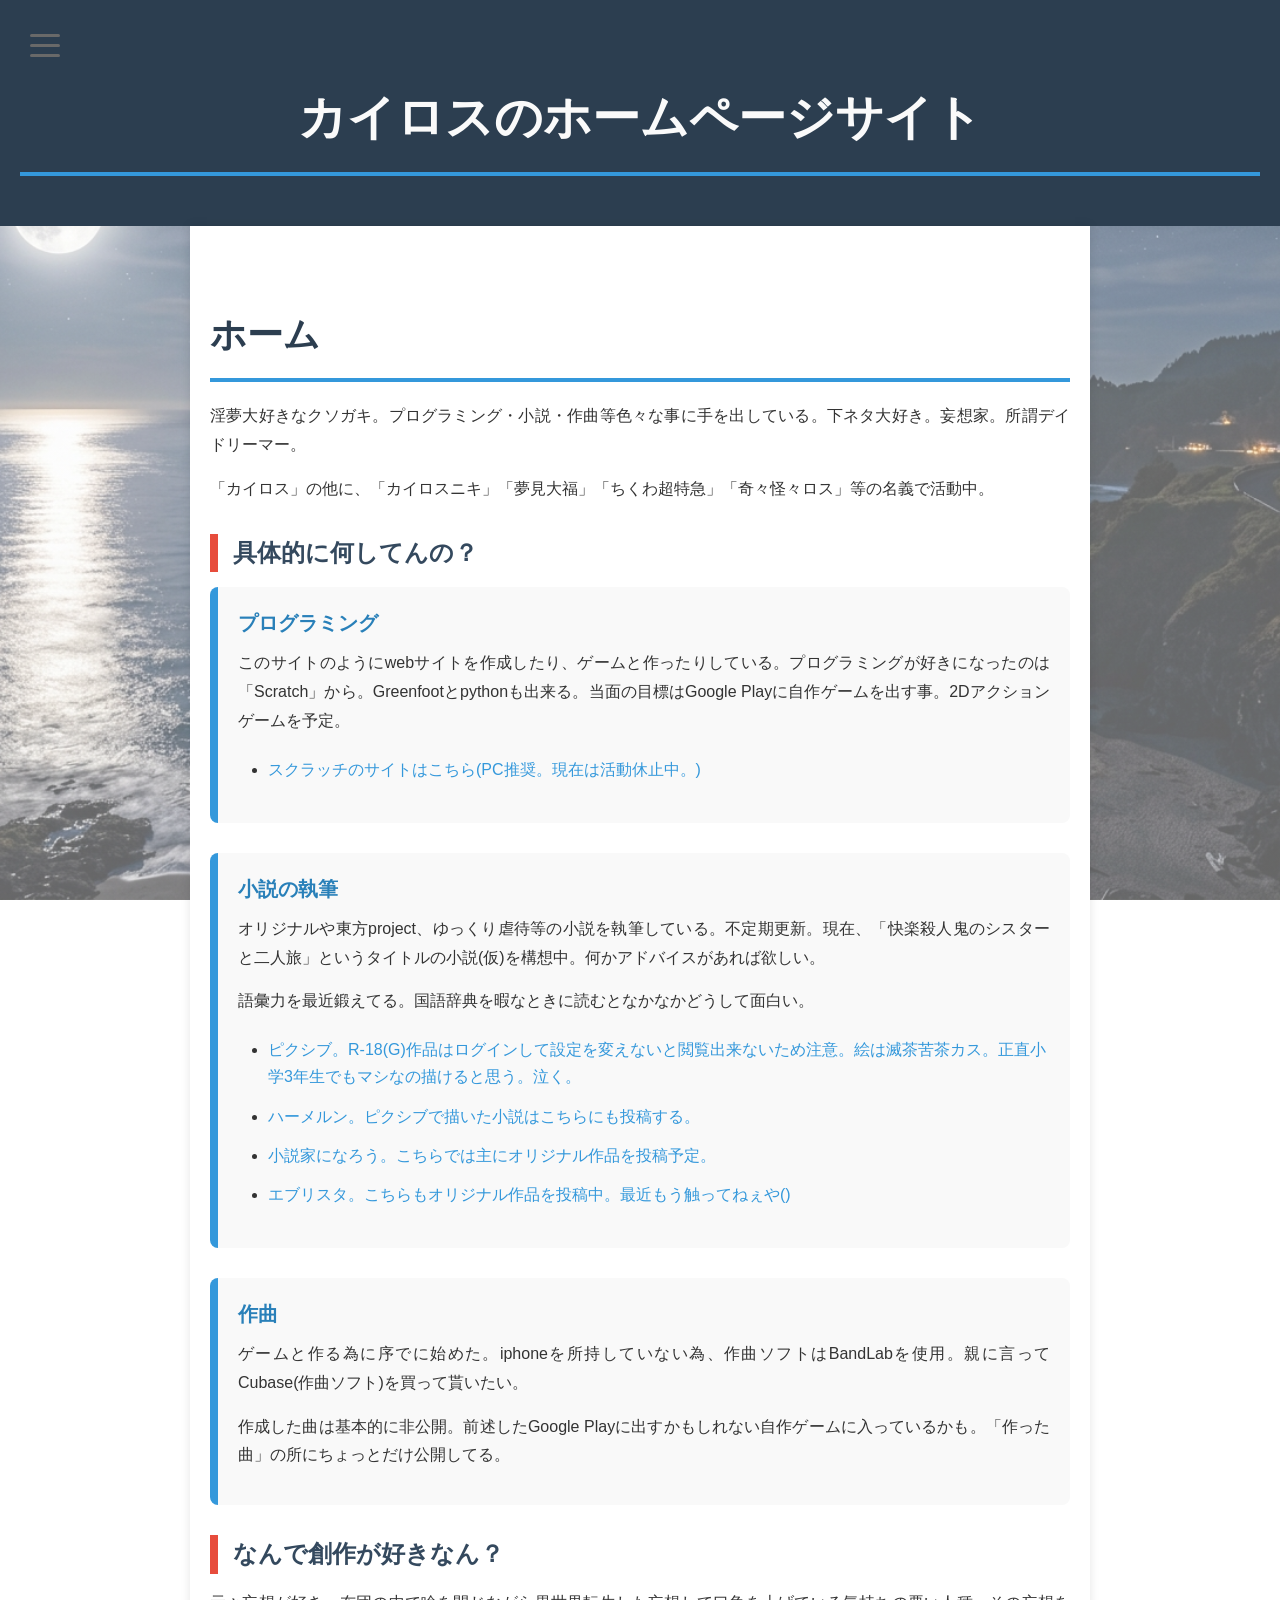
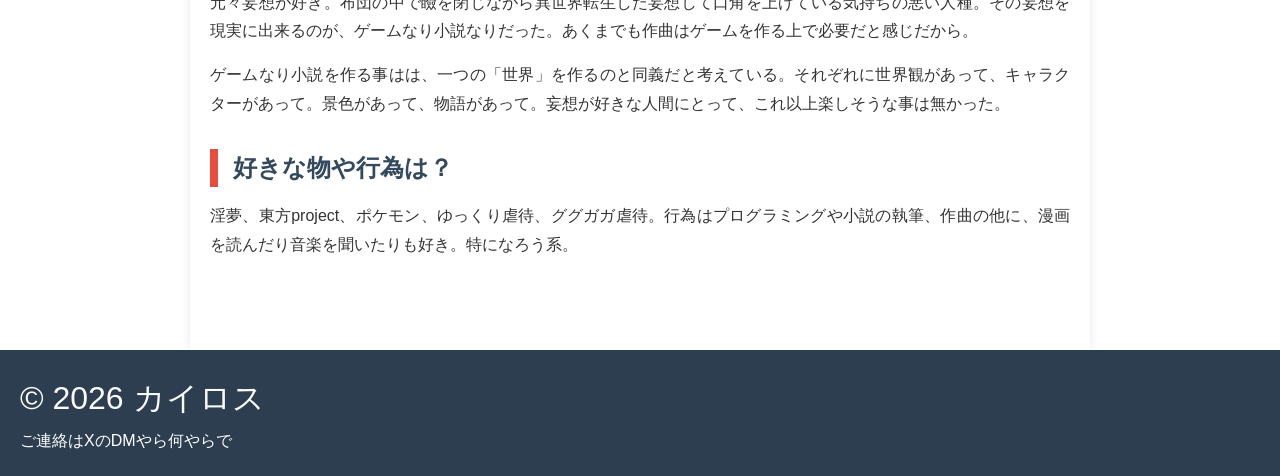
==== index.html @ 4176f129 "Add files via upload" ====
<!DOCTYPE html>
<html>
	<head>
		<meta charset="UTF-8">
		<meta name="viewport" content="width=device-width, initial-scale=1.0">
		<title>カイロスのホームページサイト</title>
		<link rel="stylesheet" href="style.css">
		<!-- アイコン-->
		<link rel="icon" href="kairosuicon.png">
	</head>
	<body>

		<!-- ハンバーガーメニュー用チェックボックス -->
		<input type="checkbox" id="hamburger-toggle" class="hamburger-toggle">
		
		<!-- ページセクション用ラジオボタン（非表示） -->
		<input type="radio" id="page-home" name="page-section" checked>
		<input type="radio" id="page-websites" name="page-section">
		<input type="radio" id="page-storage" name="page-section">
		<input type="radio" id="page-credit" name="page-section">
		<input type="radio" id="page-music" name="page-section">
		<input type="radio" id="page-novel" name="page-section">
		
		<!-- ハンバーガーアイコン -->
		<label for="hamburger-toggle" class="hamburger-icon">
			<span></span>
			<span></span>
			<span></span>
		</label>
		
		<!-- メニュー（全画面） -->
		<nav class="hamburger-menu">
			<div class="menu-content">
				<!-- メニュー項目をlabelに変更 -->
				<label for="page-home">ホーム</label>
				<label for="page-websites">関連サイト</label>
				<label for="page-storage">雑多置き場</label>
				<label for="page-credit">クレジット</label>
				<label for="page-music">作った曲</label>
				<label for="page-novel">小説</label> 

			</div>
		</nav>

		<header>
			<h1>カイロスのホームページサイト</h1>
		</header>

		<main>
			<!-- ホームセクション -->
			<section class="page-content" id="content-home">

				<h1>ホーム</h1>
				<p>淫夢大好きなクソガキ。プログラミング・小説・作曲等色々な事に手を出している。下ネタ大好き。妄想家。所謂デイドリーマー。</p>
				<p>「カイロス」の他に、「カイロスニキ」「夢見大福」「ちくわ超特急」「奇々怪々ロス」等の名義で活動中。</p>

				<h2>具体的に何してんの？</h2>

				<article>
					<h3>プログラミング</h3>
					<p>このサイトのようにwebサイトを作成したり、ゲームと作ったりしている。プログラミングが好きになったのは「Scratch」から。Greenfootとpythonも出来る。当面の目標はGoogle Playに自作ゲームを出す事。2Dアクションゲームを予定。</p>
					<ul>
						<li><a href="https://scratch.mit.edu/users/Kusoge-make/">スクラッチのサイトはこちら(PC推奨。現在は活動休止中。)</a></li>
					</ul>
				</article>

				<article>
					<h3>小説の執筆</h3>
					<p>オリジナルや東方project、ゆっくり虐待等の小説を執筆している。不定期更新。現在、「快楽殺人鬼のシスターと二人旅」というタイトルの小説(仮)を構想中。何かアドバイスがあれば欲しい。</p>
					<p>語彙力を最近鍛えてる。国語辞典を暇なときに読むとなかなかどうして面白い。</p>
					<ul>
						<li><a href="https://www.pixiv.net/users/118941250">ピクシブ。R-18(G)作品はログインして設定を変えないと閲覧出来ないため注意。絵は滅茶苦茶カス。正直小学3年生でもマシなの描けると思う。泣く。</a></li>
						<li><a href="https://syosetu.org/user/521096/">ハーメルン。ピクシブで描いた小説はこちらにも投稿する。</a></li>
						<li><a href="https://mypage.syosetu.com/3010266/">小説家になろう。こちらでは主にオリジナル作品を投稿予定。</a></li>
						<li><a href="https://estar.jp/users/1976637201">エブリスタ。こちらもオリジナル作品を投稿中。最近もう触ってねぇや()</a></li>
					</ul>
				</article>

				<article>
					<h3>作曲</h3>
					<p>ゲームと作る為に序でに始めた。iphoneを所持していない為、作曲ソフトはBandLabを使用。親に言ってCubase(作曲ソフト)を買って貰いたい。</p>
					<p>作成した曲は基本的に非公開。前述したGoogle Playに出すかもしれない自作ゲームに入っているかも。「作った曲」の所にちょっとだけ公開してる。
					</p>
				</article>

				<h2>なんで創作が好きなん？</h2>
				<p>元々妄想が好き。布団の中で瞼を閉じながら異世界転生した妄想して口角を上げている気持ちの悪い人種。その妄想を現実に出来るのが、ゲームなり小説なりだった。あくまでも作曲はゲームを作る上で必要だと感じだから。</p>
				<p>ゲームなり小説を作る事はは、一つの「世界」を作るのと同義だと考えている。それぞれに世界観があって、キャラクターがあって。景色があって、物語があって。妄想が好きな人間にとって、これ以上楽しそうな事は無かった。</p>

				<h2>好きな物や行為は？</h2>
				<p>淫夢、東方project、ポケモン、ゆっくり虐待、ググガガ虐待。行為はプログラミングや小説の執筆、作曲の他に、漫画を読んだり音楽を聞いたりも好き。特になろう系。</p>
			</section>

			<!-- 関連サイトセクション -->
			<section class="page-content" id="content-websites">
				<h1>関連サイト</h1>
				<p>カイロス関連のサイト達はこちら。</p>
				<h2>アカウント</h2>
				<ul class="portfolio">
					<li><a href="https://scratch.mit.edu/users/Kusoge-make/">スクラッチのサイトはこちら(PC推奨。現在は活動休止中。)</a></li>
					<li><a href="https://www.pixiv.net/users/118941250">ピクシブ。R-18(G)作品はログインして設定を変えないと閲覧出来ないため注意。絵は滅茶苦茶カス。正直小学3年生でもマシなの描けると思う。泣く。</a></li>
					<li><a href="https://syosetu.org/user/521096/">ハーメルン。ピクシブで描いた小説はこちらにも投稿する。</a></li>
					<li><a href="https://mypage.syosetu.com/3010266/">小説家になろう。こちらでは主にオリジナル作品を投稿予定。</a></li>
					<li><a href="https://estar.jp/users/1976637201">エブリスタ。こちらもオリジナル作品を投稿中。最近もう触ってねぇや()</a></li>
					<li><a href="https://x.com/kairosu0127">X。愚痴やら下ネタやらも投稿しているのでフォロー注意。でもフォローしてくれるとすっごくうれしい♡</a></li>

				</ul>

				<h2>作成サイト</h2>
				<ul class="portfolio">
					<li><a href="https://yumemi-daihuku.github.io/Obspedia/">下ネタに特化した百科事典サイト。誰でも編集出来るようになっているので、暇だったら是非記事の寄稿をして欲しい。コメント機能もある。</a></li>
					<li><a href="https://yumemi-daihuku.github.io/othello_online/">オンライン対応のオセロゲーム。CPU対戦有り。通常のモードの他、特殊能力の使える「スキルモード」がある。ランダムマッチは未実装。</a></li>
					<li><a href="https://yumemi-daihuku.github.io/mochi/index.html">架空生物「もち」に関するサイト。ゆっくり虐待自体がかなりグレーゾーンな物であるため、代替となるようなキャラクターを作成した。が、正直飽きてる。</a></li>
					<li><a href="https://yumemi-daihuku.github.io/werewolf/">オンライン対応の人狼ゲーム。オンランチャット可能。役職も様々な種類がある。……これもランダムマッチは未実装。</a></li>
					<li><a href="https://yumemi-daihuku.github.io/seventhreport/">「第七報告書」。ある怪異について書かれたサイト。一応ホラー注意。謎解き要素もあるがほぼ意味ない。ソースコード見たら多分答え見れるから。</a></li>
					<li><a href="https://yumemi-daihuku.github.io/eighthreport/">「第八報告書」。前作「第七報告書」の続編。これも謎解きあるけど意味ない。</a></li>
					<li><a href="https://yumemi-daihuku.github.io/ninthreport/">「第九報告書」。前作「第八報告書」の続編。これで多分ラスト。</a></li>
				</ul>
			</section>

			<!-- 雑多置き場セクション -->
			<section class="page-content" id="content-storage">
				<h1>雑多置き場</h1>
				<p>メモ欄というかお試し場とかそんな感じ。見た目だけで何も色々触っても何もないからご自由に。</p>
				<br>
				<form class="credit-form">
			  <!-- テキスト入力 -->
			  <div class="form-group">
			    <label for="name">名前</label>
			    <input type="text" id="name" name="name" placeholder="your name">
			  </div>

			  <!-- プルダウン -->
			  <div class="form-group">
			    <label for="lang">好きな言語</label>
			    <select id="lang" name="lang">
			      <option value="">選択してください</option>
			      <option value="python">Python</option>
			      <option value="javascript">JavaScript</option>
			    </select>
			  </div>

			  <!-- チェックボックス -->
			  <div class="form-group">
			    <label>興味のある分野</label>
			    <label>
			      <input type="checkbox" name="interest" value="web">
			      Web開発
			    </label>
			    <label>
			      <input type="checkbox" name="interest" value="game">
			      ゲーム開発
			    </label>
			  </div>

			  <!-- ラジオボタン -->
			  <div class="form-group">
			    <label>性別</label>
			    <label>
			      <input type="radio" name="gender" value="male">
			      男
			    </label>
			    <label>
			      <input type="radio" name="gender" value="female">
			      女
			    </label>
			  </div>

			  <!-- ボタン -->
			  <button type="button">送信</button>
			</form>

			</section>

			<!-- クレジットセクション -->
			<section class="page-content" id="content-credit">
				<h1>クレジット</h1>
				<p>サイト作成の上でお世話になった・使わせて頂いた所を紹介。</p>
				
				<div class="credit-list">
					<div class="credit-item">
						<span class="credit-label">サイト作成</span>
						<span class="credit-value">俺</span>
					</div>
					<div class="credit-item">
						<span class="credit-label">バグ修正</span>
						<span class="credit-value">Claude</span>
					</div>
					<div class="credit-item">
						<span class="credit-label">背景画像</span>
						<span class="credit-value">Gemini</span>
					</div>
				</div>

				<br>

				
				

			</section>

			<section class="page-content" id="content-music">
				<h1>作った曲</h1>
				<p>ゲーム制作用に作曲した曲や、実験的な作品などを公開中。</p>
				
				<div class="music-playlist">
					<div class="music-item">
						<h3>ガランサスの子守歌</h3>
						<audio controls controlsList="nodownload">
							<source src="music/garansasu.mp3" type="audio/mpeg">
							お使いのブラウザは audio タグに対応していません。
						</audio>
						<p class="music-desc">ゲームのタイトル画面をイメージした曲。メロディーとコード進行だけの手抜き()。意外と良い曲にはなってると思う。</p>
					</div>
					
					<div class="music-item">
						<h3>砂嵐</h3>
						<audio controls controlsList="nodownload">
							<source src="music/sunaarashi.mp3" type="audio/mpeg">
							お使いのブラウザは audio タグに対応していません。
						</audio>
						<p class="music-desc">8bitチックなボスとの戦闘曲。ボス曲ってどうやって作ればいいの？()<br>後アップロードの為に圧縮してるから音質が酷い。</p>
					</div>
					
					<div class="music-item">
						<h3>🎵 タイトル3</h3>
						<audio controls>
							<source src="music/song3.mp3" type="audio/mpeg">
						</audio>
						<p class="music-desc">ここに曲の説明を書く予定。</p>
					</div>
				</div>
			</section>


			<!-- 小説セクション -->
			<section class="page-content" id="content-novel">
				<h1>小説</h1>
				<p>カイロスが書いた小説を順次掲載。正直関連サイトからpixivか何かで見て欲しいんだけどね</p>
				<article>
					<h3>狭間に立つ者たち</h3>
					<p id="answer1" style="display: none;"><br>

						<a href="https://www.pixiv.net/novel/show.php?id=29175008">pixivへのリンク</a><br><br>

						　幻想郷の冬は厳しい。僕が普段着ている服には、軽度ではあるが耐寒の術が施されているはずだ。それなのに、肌寒く感じる。……が、僕が言いたいのはそういう事ではない。<br>
						　当然、この寒さを凌ぐために人々は様々な対策を立てている。僕の場合、それは「ストーブ」と呼ばれる外の世界の道具だ。動かすためには「灯油」というこれまた外の世界の物質が必要である。無縁塚に転がっている事もあるのだが、当然消耗品である為それだけでは賄えなくなるのだ。
						　つまり、誰かから手に入れる必要がある。<br><br>
						「あら、相変わらず辛気臭い顔してるわね」<br>
						「……紫。いい加減扉から来てくれないか？寿命が縮む」<br>
						「無理。これは私のアイデンティティなのよ？」<br>
						「どんなアイデンティティだ」<br>
						「こんなアイデンティティよ」<br><br>
						　何の脈略もなく、八雲紫がそこに立っていた。紫は帳場の前の椅子に座り、頬杖をついて微笑んだ。彼女の事を知らない人間の瞳には、それは妖艶に映っただろう。が、僕には胡散臭さしか感じられなかった。<br><br>
						「まぁまぁ。ほら、これ。」<br><br>
						　スキマから赤色のタンクが現れ、どすんと音を立てて地面に落ちた。<br><br>
						「あぁ。ありがとう。助かるよ」<br>
						「ん。代金は……そうね。これは何？中々面白そうじゃない。カメラ……では無さそうね。」<br><br>
						　そういうと紫は、棚の上に置かれた掌サイズの機械を手に取った。<br><br>
						「あぁ。それはプロジェクターと言ってね。壁や天井に映像を投影する機械なんだ。……と言っても、使い方はまだわからないんだけどね。これから調べるつもりさ。だから、それは非売「毎度ありー」……」<br><br>
						　言い終わる前に、プロジェクターはスキマの中へと姿を消した。<br><br>
						「非売品ならなんでここに置いてるのよ」<br>
						「……確かにそうだね」<br><br>
						……そう。幻想郷の冬は厳しいのだ。財布に。<br><br>
						◇◆◇<br><br>
						「……ところで、帰らないのかい？」<br>
						「あら酷い。お邪魔だったかしら？」<br>
						「いや、そういう意図じゃないんだ。もうここでの用事は終えたろう？」<br><br>
						　紫は僕との取引(半ば差し押さえのような払い方だったが)を終えた後も帰ろうとしない。上客を追い返す訳にもいかないので、彼女に付き合う事にしよう。<br><br>
						「えぇ。でも、今の私は客じゃなくて友人よ。もしかしたらまた客になるかもしれないけどね」<br>
						「そうかい。友人が来たならお茶の一つでも出さないとな」<br>
						「緑茶がいいわ」<br>
						「はいはい」<br><br>
						　安楽椅子から立ち上がり、僕は台所へと向かった。どうやら霊夢や魔理沙には盗まれていないようで、高めの茶葉を使う事が出来た。紫に出す物という点で見れば……まぁ、僕の腕前を鑑みても及第点と言えるだろう。<br>
						　お茶が沸くまでの間、紫はぼんやりとした目で商品達を見ていた。彼女にとって、この店の商品に目新しい物は少ないはずだ。それなのに、紫は飽きずにここへやって来る。<br><br>
						　お盆の上に湯呑を二杯乗せて戻ると、紫の目がある一つの商品に留まっている事に気付いた。古い懐中時計──動かなくなって久しい代物だ。<br><br>
						「悪いね。それは売り物じゃないんだ。客に動かない物を売りつけたとなれば、香霖堂の名が廃る」<br>
						「わかっているわ。ただ、時の止まった道具というのは……少し、考える所があるのよ」<br>
						「……なるほど。時間も境界という事かい？」<br>
						「そう。過去と未来、昼と夜……それらには全て境界が存在するわ。でも、この時計は、その時計自身の『今』という境界の狭間で止まっている。それは、私もなの。」<br><br>
						　紫は湯呑を手に取って、一口啜った。僕はその少し物憂げな姿を、ただただ見つめていた。いや、見つめている事しか出来なかった。<br><br>
						「……ねぇ、霖之助さん」<br>
						「どうしたんだい？」<br>
						「貴方のその能力で、私の事を見てくれないかしら？」<br>
						「急だね。僕の能力は道具に対してしか使えないよ」<br>
						「まぁ、いいから」<br><br>
						　言われるがまま、僕は紫に「道具の名前と用途が判る程度の能力」を使用する。当然の如く、僕の頭には、名前も、用途も、浮かばない。<br><br>
						「言った通りだ。何も頭に浮かんでこないよ」<br>
						「……そう。良かった」<br>
						「……ちなみに、意図を教えてくれるかい？」<br><br>
						　紫は深呼吸をして、僕の目を真っすぐ見た。
						　それがひどく、不安定に見えた。<br><br>
						「……怖いの。私が私でなくなってしまうのが。自我がなくなってしまうのが。……幻想郷を存続させる為だけの、道具になってしまうのが」<br><br>
						　紫は笑顔の出来損ないを浮かべて、ゆっくりと言の葉を紡いでいく。<br><br>
						「勿論、私が始めた事なんだから、私が管理しないといけないのはわかってるわ。逃げるつもりはない。でも、もしあの時計のように、役割さえも全うできなくなってしまったら……」<br><br>
						　紫は、口を閉じ、目を伏せた。もう、胡散臭さはどこにもなかった。<br><br>
						「……そう憂う必要もないんじゃないかな。君がここへ訪れるのも、僕が非売品と言ったプロジェクターを回収するのも。感情があってこそだろう？」<br><br>
						　一瞬、紫は虚を突かれたような顔をした。それから、いつもとは違う、少し柔らかい笑みを浮かべた。<br><br>
						「……貴方にしては、上出来な答えね」<br>
						「誉め言葉として受け取っておくよ」<br><br>
						　障子の向こう側では、雪は降りやむ気配を見せずにしんしんとその結晶を落としていた。<br><br>
						「そういえば、ここも貴方も、境界の狭間のようよね。人間と妖怪の狭間である貴方と、外の世界と幻想郷の道具を繋ぐ香霖堂」<br>
						「僕は人妖神霊関係なく商売をしたいからね。前者は兎も角、後者は当然さ」<br>
						「うふふ。面白い人。それじゃあ、私はもう少しここにいても構わないかしら。私は今の所『妖』なのよね？」<br>
						「妖ではあるが客ではないな。……他の客が来なければ、構わないさ」<br>
						「あら、それじゃあお泊りの用意でもしようかしら」<br><br>
						　紫は目を閉じて、淡くはにかんだ。<br><br>
						　僕は、紫がどれだけの時間を過ごしてきたのかを知らない。どんな過去があって、どういう思いでここへ来るのかも知らない、無理に知る必要もない。が、今目の前にいる彼女とこうして言葉を交わす事は、これからも続くのだろうと、少し思えた。

					</p>
    				<button id="btn1" onclick="toggleDisplay('answer1','btn1')">小説を表示する</button>
				</article>
			</section>

		</main>

		<footer>
			<p class="shimmer-text">&copy; 2026 カイロス</p>
			<p>ご連絡はXのDMやら何やらで</p>
		</footer>

		<!-- こっからjs -->
		<script>
			const menuLabels = document.querySelectorAll('.menu-content label');
			const hamburgerToggle = document.getElementById('hamburger-toggle');
			
			menuLabels.forEach(label => {
				label.addEventListener('click', () => {
					hamburgerToggle.checked = false;
				});
			});

			function toggleDisplay(aid,bid){
            const answer = document.getElementById(aid);
            const button = document.getElementById(bid);

            if(answer.style.display === "none"){
                answer.style.display = "block";
                button.textContent = "小説を非表示にする"
            }else{
                answer.style.display = "none";
                button.textContent = "小説を表示する"
            }
        }
		</script>
	</body>
</html>
---- style.css ----
/* リセット・基本設定 */
* {
  margin: 0;
  padding: 0;
  box-sizing: border-box;
}

body {
  font-family: 'Segoe UI', 'Hiragino Sans', sans-serif;
  line-height: 1.6;
  color: #333;
  background-image: 
    linear-gradient(rgba(255, 255, 255, 0.4), rgba(255, 255, 255, 0.4)),
    url('moon.jpe');
  background-size: cover;
  background-position: center;
  background-attachment: fixed;
}

/* コンテナ */
main {
  max-width: 900px;
  margin: 0 auto;
  padding: 40px 20px;
  background-color: white;
  box-shadow: 0 0 10px rgba(0, 0, 0, 0.1);
}

/* ヘッダー */
header {
  background-color: #2c3e50;
  color: white;
  padding: 40px 20px;
  text-align: center;
}

header h1 {
  color: #fafafa;
  font-size: 48px;
  margin-bottom: 10px;
}

/* セクション */
section {
  margin-bottom: 50px;
}

/* 見出し */
h1 {
  color: #2c3e50;
  font-size: 36px;
  border-bottom: 4px solid #3498db;
  padding-bottom: 15px;
  margin: 40px 0 20px 0;
}

h2 {
  color: #34495e;
  font-size: 24px;
  border-left: 8px solid #e74c3c;
  padding-left: 15px;
  margin: 30px 0 15px 0;
}

h3 {
  color: #7f8c8d;
  font-size: 18px;
  margin: 20px 0 10px 0;
}

/* 段落 */
p {
  margin-bottom: 15px;
  text-align: justify;
  line-height: 1.8;
}

/* 記事 */
article {
  margin-bottom: 30px;
  padding: 20px;
  background-color: #f9f9f9;
  border-radius: 8px;
  border-left: 8px solid #3498db;
}

article h3 {
  color: #2980b9;
  margin-top: 0;
  font-size: 20px;
}

/* リスト */
ul {
  margin: 20px 0 20px 30px;
  list-style-type: disc;
}

li {
  margin-bottom: 12px;
  line-height: 1.7;
}

/*デカい大きいテキスト*/
.bigredtxt{
  font-size: 200%;
  color: #ff0000;
}

/* ポートフォリオリスト（特別なスタイル） */
.portfolio {
  background-color: #ecf0f1;
  padding: 25px 30px;
  border-radius: 8px;
  margin-left: 20px;
}

.portfolio li {
  background-color: white;
  padding: 15px;
  margin-bottom: 15px;
  border-radius: 5px;
  box-shadow: 0 2px 4px rgba(0, 0, 0, 0.1);
}

.portfolio li:hover {
  box-shadow: 0 4px 8px rgba(0, 0, 0, 0.15);
  transition: box-shadow 0.3s ease;
}

/* リンク */
a {
  color: #3498db;
  text-decoration: none;
  font-weight: 500;
  transition: all 0.3s ease;
}

a:hover {
  color: #2980b9;
  text-decoration: underline;
}

.portfolio a:hover {
  color: #e74c3c;
}

/* フッター */
footer {
  background-color: #2c3e50;
  color: white;
  text-align: center;
  padding: 20px;
  margin-top: 0px;
}

footer p {
  margin: 0;
}

/* レスポンシブ対応 */
@media (max-width: 768px) {
  body {
    background-attachment: scroll;  /* fixedをscrollに変更 */
  }
  main {
    padding: 20px 10px;
  }

  header {
    padding: 20px 10px;
  }

  header h1 {
    font-size: 28px;
  }

  h1 {
    font-size: 24px;
  }

  h2 {
    font-size: 18px;
  }

  h3 {
    font-size: 14px;
  }

  p {
    font-size: 14px;
  }

  ul {
    margin-left: 20px;
  }
}

/* 音楽プレイリスト */
.music-playlist {
  margin: 30px 0;
}

.music-item {
  background-color: #f9f9f9;
  border-left: 5px solid #3498db;
  border-radius: 8px;
  padding: 20px;
  margin-bottom: 25px;
  transition: all 0.3s ease;
}

.music-item:hover {
  box-shadow: 0 4px 12px rgba(0, 0, 0, 0.15);
  transform: translateY(-2px);
}

.music-item h3 {
  color: #2c3e50;
  margin-bottom: 15px;
  font-size: 18px;
}

audio {
  width: 100%;
  margin-bottom: 12px;
  border-radius: 5px;
}

.music-desc {
  color: #7f8c8d;
  font-size: 14px;
  margin: 10px 0 0 0;
}

/* ハンバーガーメニュー */
.hamburger-toggle {
  display: none;
}

.hamburger-icon {
  position: fixed;
  top: 20px;
  left: 20px;
  z-index: 1000;
  cursor: pointer;
  width: 50px;
  height: 50px;
  display: flex;
  flex-direction: column;
  justify-content: center;
  align-items: center;
  gap: 7px;
}

.hamburger-icon span {
  width: 30px;
  height: 3px;
  background-color: #696969;
  border-radius: 3px;
  transition: all 0.3s ease;
}

.hamburger-toggle:checked ~ .hamburger-icon span:nth-child(1) {
  transform: rotate(45deg) translateY(14px);
}

.hamburger-toggle:checked ~ .hamburger-icon span:nth-child(2) {
  opacity: 0;
}

.hamburger-toggle:checked ~ .hamburger-icon span:nth-child(3) {
  transform: rotate(-45deg) translateY(-14px);
}

.hamburger-menu {
  position: fixed;
  top: 0;
  left: 0;
  width: 100%;
  height: 100vh;
  background-color: #2c3e50b2;
  z-index: 999;
  transform: translateX(-100%);
  transition: transform 0.3s ease;
  overflow-y: auto;
}

.hamburger-toggle:checked ~ .hamburger-menu {
  transform: translateX(0);
}

.menu-content {
  padding: 100px 30px 30px 30px;
  display: flex;
  flex-direction: column;
  gap: 20px;
}

.menu-content label {
  display: block;
  color: white;
  font-size: 20px;
  font-weight: bold;
  text-decoration: none;
  padding: 15px;
  border-left: 4px solid transparent;
  transition: all 0.3s ease;
  cursor: pointer;
}

.menu-content label:hover {
  border-left-color: #3498db;
  padding-left: 25px;
}

/* ===== ページ切り替え機能（ここが抜けていた） ===== */

/* ページセクション用ラジオボタンを非表示 */
input[type="radio"][name="page-section"] {
  display: none;
}

/* 全てのページコンテンツを初期状態では非表示 */
.page-content {
  display: none;
}

/* ラジオボタンがチェックされたら、対応するコンテンツを表示 */
#page-home:checked ~ main #content-home,
#page-websites:checked ~ main #content-websites,
#page-storage:checked ~ main #content-storage,
#page-credit:checked ~ main #content-credit,
#page-music:checked ~ main #content-music {
  display: block;
}

.credit-list {
  margin: 40px 0;
  border-left: 4px solid #3498db;
  padding-left: 30px;
}

.credit-item {
  display: flex;
  justify-content: space-between;
  align-items: center;
  padding: 15px 0;
  border-bottom: 1px solid #ecf0f1;
}

.credit-item:last-child {
  border-bottom: none;
}

.credit-label {
  color: #7f8c8d;
  font-weight: bold;
  font-size: 14px;
  text-transform: uppercase;
}

.credit-value {
  color: #2980b9;
  font-size: 16px;
  font-weight: bold;
}

.credit-form {
  max-width: 500px;
  margin: 40px auto;
}

.form-group {
  margin-bottom: 25px;
}

.form-group label:first-of-type {
  display: block;
  margin-bottom: 10px;
  font-weight: bold;
  color: #34495e;
}

input[type="text"],
select {
  width: 100%;
  padding: 10px;
  border: 2px solid #ddd;
  border-radius: 5px;
  font-size: 16px;
}

input[type="checkbox"],
input[type="radio"] {
  margin-right: 8px;
  cursor: pointer;
}

button {
  width: 100%;
  padding: 12px;
  background-color: #3498db;
  color: white;
  border: none;
  border-radius: 5px;
  font-size: 16px;
  font-weight: bold;
  cursor: pointer;
  transition: all 0.3s ease;
}

button:hover {
  background-color: #2980b9;
  box-shadow: 0 4px 8px rgba(0, 0, 0, 0.2);
}


.shimmer-text {
  background: linear-gradient(100deg,
    #fafafa 30%, #2980b9 50%, #fafafa 70%);
  background-size: 200% auto;
  -webkit-background-clip: text;
  background-clip: text;
  color: transparent;
  animation: shimmer 3s linear infinite;
  font-size: 200%;
}
@keyframes shimmer {
  to { background-position: -200% center; }
}
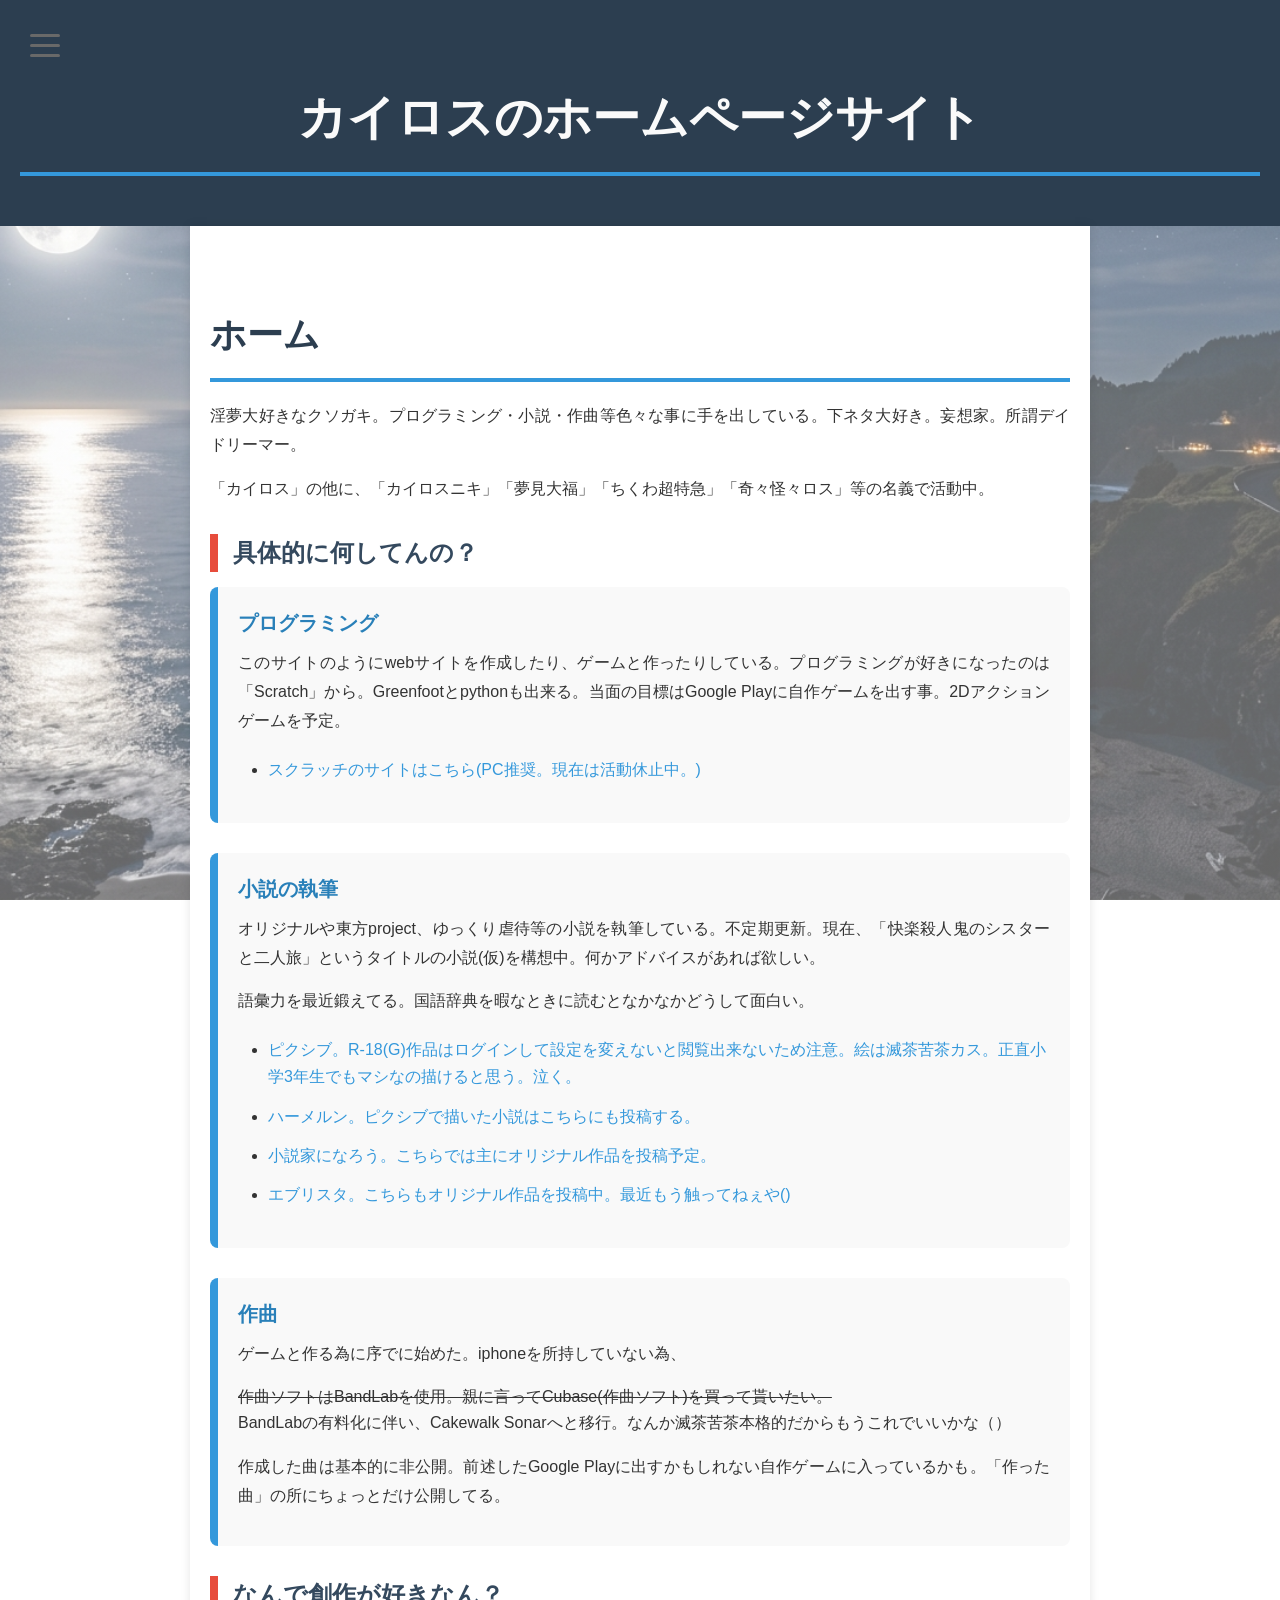
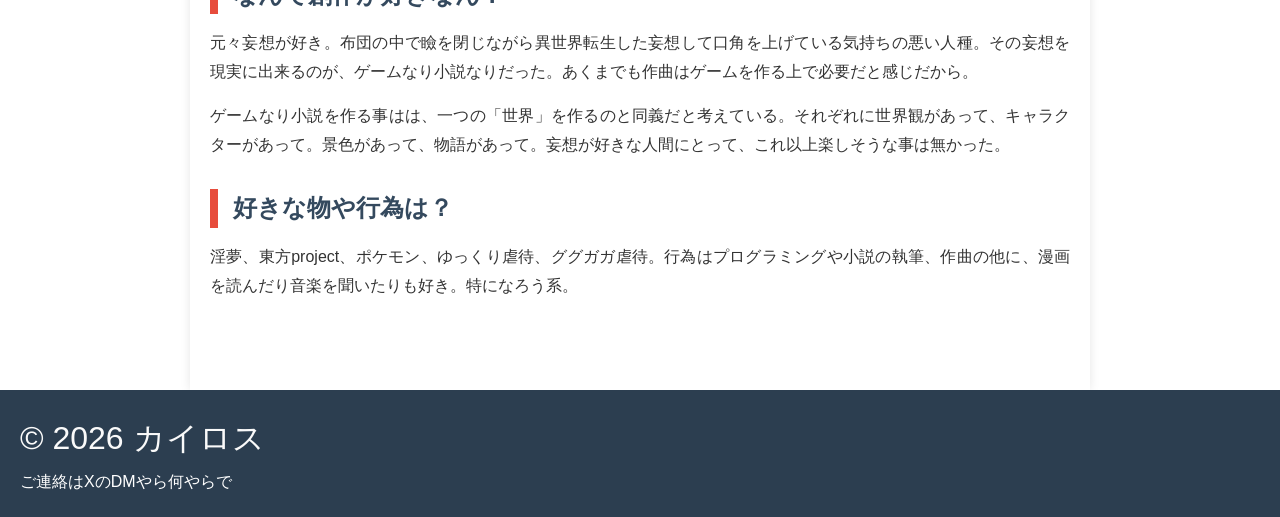
==== commit dcb0a619: "Add files via upload" ====
--- a/index.html
+++ b/index.html
@@ -78,7 +78,8 @@
 
 				<article>
 					<h3>作曲</h3>
-					<p>ゲームと作る為に序でに始めた。iphoneを所持していない為、作曲ソフトはBandLabを使用。親に言ってCubase(作曲ソフト)を買って貰いたい。</p>
+					<p>ゲームと作る為に序でに始めた。iphoneを所持していない為、</p><s>作曲ソフトはBandLabを使用。親に言ってCubase(作曲ソフト)を買って貰いたい。</s>
+					<p>BandLabの有料化に伴い、Cakewalk Sonarへと移行。なんか滅茶苦茶本格的だからもうこれでいいかな（）</p>
 					<p>作成した曲は基本的に非公開。前述したGoogle Playに出すかもしれない自作ゲームに入っているかも。「作った曲」の所にちょっとだけ公開してる。
 					</p>
 				</article>
@@ -103,6 +104,7 @@
 					<li><a href="https://mypage.syosetu.com/3010266/">小説家になろう。こちらでは主にオリジナル作品を投稿予定。</a></li>
 					<li><a href="https://estar.jp/users/1976637201">エブリスタ。こちらもオリジナル作品を投稿中。最近もう触ってねぇや()</a></li>
 					<li><a href="https://x.com/kairosu0127">X。愚痴やら下ネタやらも投稿しているのでフォロー注意。でもフォローしてくれるとすっごくうれしい♡</a></li>
+					<li><a href="https://x.com/heppokokairosu">Xその2。物書きさんと繋がりたいなぁという思いで作成。クリーンなアカウントを目指そう！</a></li>
 
 				</ul>
 
@@ -115,6 +117,8 @@
 					<li><a href="https://yumemi-daihuku.github.io/seventhreport/">「第七報告書」。ある怪異について書かれたサイト。一応ホラー注意。謎解き要素もあるがほぼ意味ない。ソースコード見たら多分答え見れるから。</a></li>
 					<li><a href="https://yumemi-daihuku.github.io/eighthreport/">「第八報告書」。前作「第七報告書」の続編。これも謎解きあるけど意味ない。</a></li>
 					<li><a href="https://yumemi-daihuku.github.io/ninthreport/">「第九報告書」。前作「第八報告書」の続編。これで多分ラスト。</a></li>
+					<li><a href="https://yumemi-daihuku.github.io/tonerack/">
+					作曲する上で便利なサイト。自分でコード作ったりメトロノーム鳴らしたり。</a></li>
 				</ul>
 			</section>
 
@@ -204,6 +208,7 @@
 				<p>ゲーム制作用に作曲した曲や、実験的な作品などを公開中。</p>
 				
 				<div class="music-playlist">
+					
 					<div class="music-item">
 						<h3>ガランサスの子守歌</h3>
 						<audio controls controlsList="nodownload">
@@ -211,6 +216,14 @@
 							お使いのブラウザは audio タグに対応していません。
 						</audio>
 						<p class="music-desc">ゲームのタイトル画面をイメージした曲。メロディーとコード進行だけの手抜き()。意外と良い曲にはなってると思う。</p>
+					</div>
+
+					<div class="music-item">
+						<h3>ガランサスの哀悼歌</h3>
+						<audio controls controlsList="nodownload">
+							<source src="music/rrgaransasu.mp3" type="audio/mpeg">
+						</audio>
+						<p class="music-desc">上の「ガランサスの子守歌」のリメイク曲。今回もメロディとコードだけだけどまぁ程々にエモくなっているとは思う。<br>コード進行は「U.N.オーエンは彼女なのか？」のサビ部分を参考にしている。</p>
 					</div>
 					
 					<div class="music-item">
@@ -223,11 +236,11 @@
 					</div>
 					
 					<div class="music-item">
-						<h3>🎵 タイトル3</h3>
-						<audio controls>
-							<source src="music/song3.mp3" type="audio/mpeg">
+						<h3>ハートヒートハートビート</h3>
+						<audio controls controlsList="nodownload">
+							<source src="music/hurtheatheart.mp3" type="audio/mpeg">
 						</audio>
-						<p class="music-desc">ここに曲の説明を書く予定。</p>
+						<p class="music-desc">hurt heat heartbeat。「ヤンデレの生徒」をイメージした曲。ドキ文みたいな？<br>実はボーカルもつけたい。重音テトのutau音源はダウンロードしてるから後は技術だね。</p>
 					</div>
 				</div>
 			</section>
@@ -310,6 +323,64 @@
 					</p>
     				<button id="btn1" onclick="toggleDisplay('answer1','btn1')">小説を表示する</button>
 				</article>
+				<article>
+					<h3>甘い果実</h3>
+					<p id="answer2" style="display: none;"><br>
+
+						<a href="https://www.pixiv.net/novel/show.php?id=29395131">pixivへのリンク</a><br><br>
+
+						　皆は、強い。<br>
+						　私と比べ物にならないほどに。<br><br>
+
+						　教主様が初めて降り立ってからまだ間もない頃。今よりも、使徒が少なかった時。<br>
+						　私は最前線で戦う事が出来た。教主様に仇なさんとする者は薙ぎ倒し、道なき道を作り出した。<br>
+						　教主様は私を気に入ってくれた。私の身を案じてくれた。<br><br>
+
+						　そして、今。<br><br>
+
+						　投げるメロンも、降らすメロンも。私の放つ攻撃が、意味をなさなくなっていた。<br>
+						　敵の攻撃に耐え切れず、地に伏す事も増え、やがて私の戦う機会は無くなった。<br><br>
+
+						　それでも、教主様の対応は変わらなかった。妙に優しくなったわけでもなく、かといって腫れ物扱いするようになったわけでもない。<br><br>
+
+						　撫でてくれた。<br><br>
+
+						　褒めてくれた。<br><br>
+
+						　笑ってくれた。<br><br>
+
+						　一緒にいてくれた。<br><br>
+
+						　頬をつねられたりくすぐられたりすることもあったけれど、その全てに愛情が込められていた。<br>
+						　「メロナ」──そう呼んでくれるだけで、胸の奥がきゅう、と締め付けられる。私はもう戦えないのに。もう何の役に立たないのに。<br><br>
+
+						　いつの間にか、教主様の一挙手一投足に向ける感情が、敬愛でも友愛でもなくなっていた。<br><br>
+
+						　ずうっと一緒にいてほしい。精霊である私と違って、教主様──すなわち、人間には寿命がある。それでも、時間の許す限りは。隣に立っていたい。<br><br>
+
+						　でも、この気持ちは、そう簡単に伝えることのできるものでは無かった。<br><br>
+
+						　教主様は誰にだって優しい。同じように愛情を振りまき、同じように笑う。私にも皆にもそれは変わらない。<br>
+						　それが悲しくて、寂しくて、どうしようもなかった。<br><br>
+
+						　私だけが勝手に舞い上がっているだけ。そんな思いが鎌首をもたげた。<br><br>
+
+						　でも。それでも。諦められなかった。教主様を恋い慕っているのは、私だけではない。が、感情だけは負けない。負けられない。そこでも負けてしまえば、私に勝算はない。<br><br>
+
+						　だから私は、今日も教主様を想う。<br><br>
+
+						　熟し過ぎた果実はやがて腐り落ちる。が、想いは熟れてゆくほどこの身を焦がした。<br>
+						　考えるだけで息が詰まり、口に出すだけで身体が熱くなる。<br><br>
+
+						　いつか、この甘みを収穫できる日を願って。<br><br>
+
+
+
+						
+
+					</p>
+    				<button id="btn2" onclick="toggleDisplay('answer2','btn2')">小説を表示する</button>
+				</article>
 			</section>
 
 		</main>
--- a/style.css
+++ b/style.css
@@ -331,7 +331,8 @@
 #page-websites:checked ~ main #content-websites,
 #page-storage:checked ~ main #content-storage,
 #page-credit:checked ~ main #content-credit,
-#page-music:checked ~ main #content-music {
+#page-music:checked ~ main #content-music,
+#page-novel:checked ~ main #content-novel {
   display: block;
 }
 
@@ -415,6 +416,7 @@
   box-shadow: 0 4px 8px rgba(0, 0, 0, 0.2);
 }
 
+/* キラキラ */
 
 .shimmer-text {
   background: linear-gradient(100deg,
